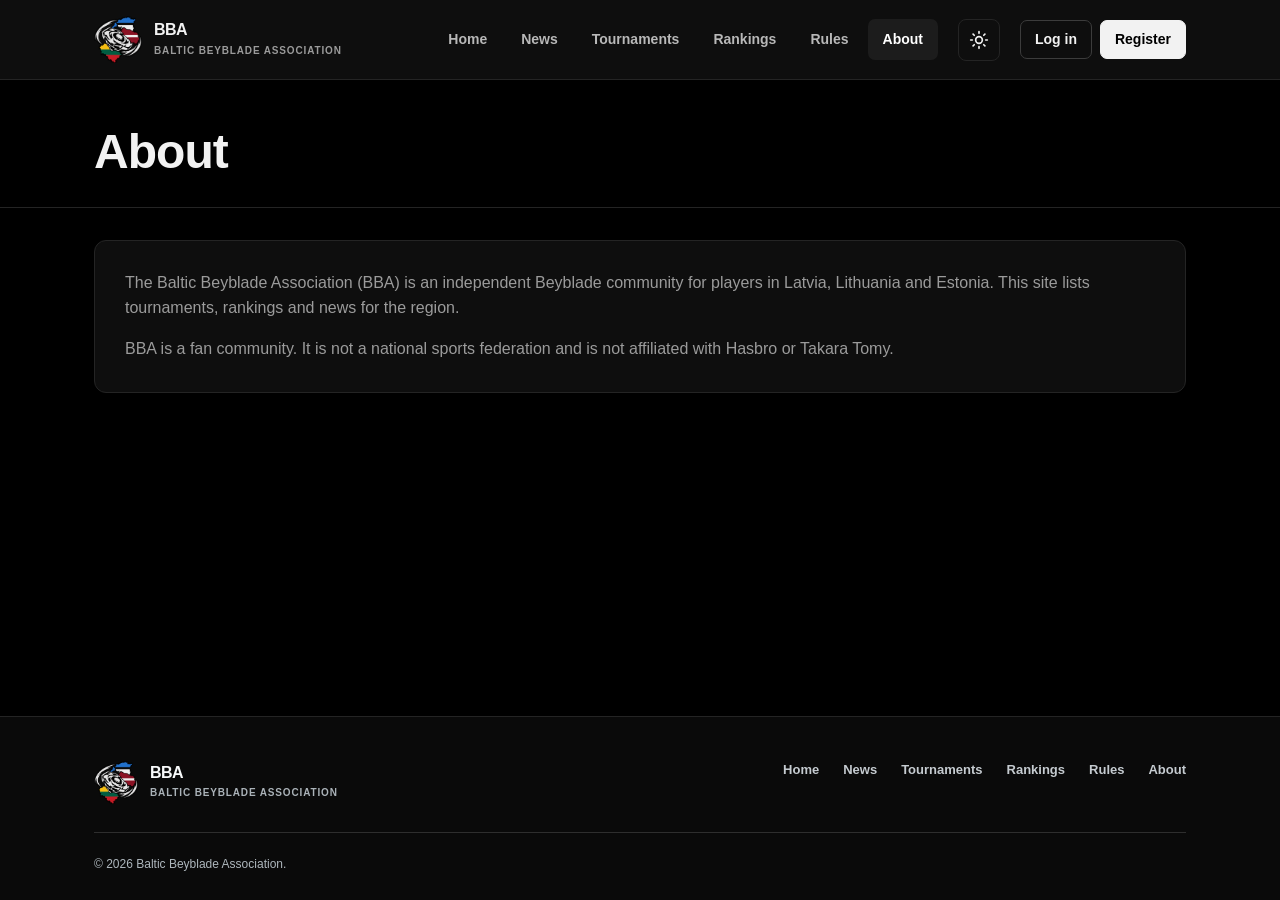
==== about.html @ cd802997 "Refresh site script and styles for new Account Settings on about.html" ====
<!doctype html>
<html lang="en">
<head>
  <meta charset="UTF-8">
  <meta name="viewport" content="width=device-width, initial-scale=1">
  <meta name="theme-color" content="#000000">
  <meta name="description" content="About Baltic Beyblade Association, the competitive Beyblade community for the Baltics.">
  <title>About | Baltic Beyblade Association</title>
  <link rel="icon" href="assets/bba-logo.png" type="image/png">
  <script>try { if (sessionStorage.getItem('bba-theme') === 'light') document.documentElement.dataset.theme = 'light'; } catch (e) {}</script>
  <link rel="stylesheet" href="style.css?v=20261030a">
  <script defer src="script.js?v=20261030a"></script>
</head>
<body>
  <a class="skip-link" href="#main">Skip to content</a>
  <header class="site-header">
    <div class="container header-inner">
      <a class="brand" href="index.html" aria-label="Baltic Beyblade Association homepage">
        <img class="brand-icon" src="assets/bba-logo.png" alt="" width="48" height="48">
        <span><span class="brand-name">BBA</span><span class="brand-sub">BALTIC BEYBLADE ASSOCIATION</span></span>
      </a>
      <button class="menu-toggle" type="button" aria-label="Open menu" aria-controls="main-nav" aria-expanded="false">
        <svg viewBox="0 0 24 24" fill="none" stroke="currentColor" stroke-width="2" stroke-linecap="round" aria-hidden="true"><path d="M4 7h16M4 12h16M4 17h16"/></svg>
      </button>
      <nav class="nav" id="main-nav" aria-label="Main navigation"><a href="index.html" >Home</a><a href="news.html" >News</a><a href="tournaments.html" >Tournaments</a><a href="rankings.html" >Rankings</a><a href="rules.html" >Rules</a><a href="about.html" aria-current="page" >About</a>
  
 </nav>
      <button class="theme-toggle" type="button" aria-label="Switch to light theme">
        <svg class="icon-sun" viewBox="0 0 24 24" fill="none" stroke="currentColor" stroke-width="2" stroke-linecap="round" aria-hidden="true"><circle cx="12" cy="12" r="4"/><path d="M12 2v2M12 20v2M4.9 4.9l1.4 1.4M17.7 17.7l1.4 1.4M2 12h2M20 12h2M4.9 19.1l1.4-1.4M17.7 6.3l1.4-1.4"/></svg>
        <svg class="icon-moon" viewBox="0 0 24 24" fill="none" stroke="currentColor" stroke-width="2" stroke-linecap="round" stroke-linejoin="round" aria-hidden="true"><path d="M21 12.8A9 9 0 1 1 11.2 3a7 7 0 0 0 9.8 9.8z"/></svg>
      </button>
      <div class="header-account" aria-label="Account links"><a class="nav-auth-login" href="login.html" data-auth-guest hidden>Log in</a><a class="nav-auth-register" href="register.html" data-auth-guest hidden>Register</a><a class="nav-auth-profile" href="profile.html" data-auth-profile hidden>Profile</a><a class="nav-auth-settings" href="settings.html" data-auth-settings hidden aria-label="Account settings" title="Account settings"><svg viewBox="0 0 24 24" fill="none" stroke="currentColor" stroke-width="1.8" stroke-linecap="round" stroke-linejoin="round" aria-hidden="true"><circle cx="12" cy="12" r="3"/><path d="M12 2.5 14 5l3-.4.8 3 2.8 1.4-1.3 2.7 1.3 2.7-2.8 1.4-.8 3-3-.4-2 2.5-2-2.5-3 .4-.8-3-2.8-1.4 1.3-2.7-1.3-2.7 2.8-1.4.8-3L10 5z"/></svg></a></div>
    </div>
  </header>
  <main id="main"><section class="page-hero"><div class="container"><h1>About</h1></div></section>
<section class="page-content"><div class="container">
<div class="content-card"><p>The Baltic Beyblade Association (BBA) is an independent Beyblade community for players in Latvia, Lithuania and Estonia. This site lists tournaments, rankings and news for the region.</p><p>BBA is a fan community. It is not a national sports federation and is not affiliated with Hasbro or Takara Tomy.</p></div>
</div></section></main>
  <footer class="site-footer">
    <div class="container">
      <div class="footer-top">
        <a href="index.html" class="brand" aria-label="BBA homepage"><img class="brand-icon" src="assets/bba-logo.png" alt="" width="44" height="44"><span><span class="brand-name">BBA</span><span class="brand-sub">BALTIC BEYBLADE ASSOCIATION</span></span></a>
        <nav class="footer-nav" aria-label="Footer navigation"><a href="index.html">Home</a><a href="news.html">News</a><a href="tournaments.html">Tournaments</a><a href="rankings.html">Rankings</a><a href="rules.html">Rules</a><a href="about.html">About</a></nav>
      </div>
      <div class="footer-bottom"><p>© <span id="year">2026</span> Baltic Beyblade Association.</p></div>
    </div>
  </footer>
</body>
</html>
---- style.css ----
:root {
  /* Black theme is the default; [data-theme="light"] switches to white. */
  color-scheme: dark;
  --bg: #000000;
  --surface: #0e0e0e;
  --subtle: #171717;
  --hover: #1c1c1c;
  --ink: #f2f2f2;
  --nav-ink: #b8b8b8;
  --muted: #9b9b9b;
  --line: #242424;
  --line-strong: #3c3c3c;
  --accent: #ffffff;
  --accent-soft: #1c1c1c;
  --btn-bg: #f2f2f2;
  --btn-ink: #000000;
  --btn-hover: #d4d4d4;
  --footer-bg: #0a0a0a;
  --radius: 12px;
  --width: 1140px;
}
:root[data-theme="light"] {
  color-scheme: light;
  --bg: #f7f7f5;
  --surface: #ffffff;
  --subtle: #f6f6f4;
  --hover: #f1f2f2;
  --ink: #1b2024;
  --nav-ink: #505960;
  --muted: #626b72;
  --line: #e3e5e6;
  --line-strong: #c5cbcf;
  --accent: #111111;
  --accent-soft: #ececea;
  --btn-bg: #1d2328;
  --btn-ink: #ffffff;
  --btn-hover: #303941;
  --footer-bg: #1d2226;
}
* {box-sizing: border-box;}
html {scroll-behavior: smooth;}
body {margin: 0; background: var(--bg); color: var(--ink); font-family: Inter, ui-sans-serif, -apple-system, BlinkMacSystemFont, "Segoe UI", sans-serif; line-height: 1.55;}
/* Fill the window so the footer sits at the bottom on short pages. */
body {min-height: 100vh; min-height: 100dvh; display: flex; flex-direction: column;}
main {flex: 1 0 auto;}
.site-header, .site-footer {flex-shrink: 0;}
a {color: inherit; text-decoration: none;}
button {font: inherit;}
img {max-width: 100%; display: block;}
.container {max-width: var(--width); padding: 0 24px; margin: 0 auto;}
.skip-link {position: absolute; left: 12px; top: -60px; background: var(--surface); padding: 10px 16px; z-index: 99;}
.skip-link:focus {top: 12px;}
.site-header {height: 80px; background: var(--surface); border-bottom: 1px solid var(--line); position: relative; z-index: 10;}
.header-inner {height: 100%; display: flex; align-items: center; justify-content: space-between; gap: 20px;}
.brand {display: inline-flex; align-items: center; gap: 12px; flex-shrink: 0;}
.brand-icon {height: 48px; width: 48px; object-fit: contain;}
.brand-name {display: block; font-size: 16px; font-weight: 800; letter-spacing: -.035em; line-height: 1.1;}
.brand-sub {display: block; font-size: 10px; letter-spacing: .085em; font-weight: 700; color: var(--muted); margin-top: 4px;}
.nav {display: flex; align-items: center; gap: 4px;}
.nav a {font-size: 14px; font-weight: 600; color: var(--nav-ink); padding: 10px 15px; border-radius: 7px; transition: color .15s, background .15s;}
.nav a:hover, .nav a:focus-visible {color: var(--ink); background: var(--hover);}
.nav a[aria-current="page"] {color: var(--accent); background: var(--accent-soft);}
.menu-toggle {display: none; border: 1px solid var(--line); color: var(--ink); background: var(--surface); border-radius: 8px; height: 42px; width: 42px; align-items: center; justify-content: center; cursor: pointer;}
.menu-toggle svg {width: 22px; height: 22px;}
.brand {margin-right: auto;}
.theme-toggle {display: inline-flex; border: 1px solid var(--line); color: var(--ink); background: var(--surface); border-radius: 8px; height: 42px; width: 42px; align-items: center; justify-content: center; cursor: pointer; flex-shrink: 0; transition: background .15s, border-color .15s;}
.theme-toggle:hover {background: var(--hover); border-color: var(--line-strong);}
.theme-toggle:focus-visible {outline: 2px solid var(--accent); outline-offset: 2px;}
.theme-toggle svg {width: 20px; height: 20px;}
.theme-toggle .icon-moon, :root[data-theme="light"] .theme-toggle .icon-sun {display: none;}
:root[data-theme="light"] .theme-toggle .icon-moon {display: block;}
h1, h2, h3, p {margin-top: 0;}
h1 {font-size: clamp(32px, 4.5vw, 48px); line-height: 1.15; letter-spacing: -.02em; margin-bottom: 16px; font-weight: 800;}
h2 {font-size: clamp(22px, 2.4vw, 26px); line-height: 1.25; letter-spacing: -.01em; margin-bottom: 12px; font-weight: 700;}
h3 {font-size: 18px; line-height: 1.35; margin-bottom: 8px; font-weight: 700;}
p {color: var(--muted);}
.lead {font-size: 18px; line-height: 1.7; max-width: 565px;}
.hero {padding: 56px 0; border-bottom: 1px solid var(--line);}
.hero-grid {display: grid; grid-template-columns: minmax(0, 1fr) 280px; align-items: center; gap: 48px;}
.hero-art img {width: 100%; height: auto; border-radius: var(--radius);}
.button-row {display: flex; flex-wrap: wrap; gap: 12px;}
.btn {display: inline-flex; align-items: center; justify-content: center; gap: 10px; padding: 13px 19px; border: 1px solid var(--btn-bg); border-radius: 7px; background: var(--btn-bg); color: var(--btn-ink); font-size: 14px; font-weight: 700; transition: background .15s;}
.btn:hover {background: var(--btn-hover);}
.btn-outline {background: transparent; color: var(--ink); border-color: var(--line-strong);}
.btn-outline:hover {background: var(--surface);}
.btn svg, .text-link svg {height: 16px; width: 16px;}
.section {padding: 48px 0;}
.section-head {display: flex; gap: 20px; justify-content: space-between; align-items: baseline; margin-bottom: 18px;}
.section-head h2 {margin: 0;}
.section-head .text-link {white-space: nowrap;}
.text-link {font-size: 14px; font-weight: 600; color: var(--muted); display: inline-flex; gap: 6px; align-items: center; margin-top: auto;}
.text-link:hover {color: var(--ink); text-decoration: underline;}
.empty-message {display: flex; flex-direction: column; gap: 5px; margin: auto 0;}
.empty-message p {font-size: 14px; margin: 0;}
.site-footer {background: var(--footer-bg); border-top: 1px solid var(--line); color: #f8fafb; padding: 43px 0 26px; margin-top: 20px;}
.footer-top {display: flex; align-items: flex-start; justify-content: space-between; gap: 30px; padding-bottom: 28px;}
.footer-top .brand-sub {color: #aab2b8;}
.footer-top .brand-icon {width: 44px; height: 44px;}
.footer-nav {display: flex; flex-wrap: wrap; gap: 12px 24px;}
.footer-nav a {font-size: 13px; font-weight: 600; color: #c5cbd0;}
.footer-nav a:hover {color: #ffffff;}
.footer-bottom {border-top: 1px solid #ffffff25; padding-top: 22px; display: flex; align-items: center; justify-content: space-between; gap: 20px;}
.footer-bottom p {margin: 0; color: #aeb7bd; font-size: 12px;}
.page-hero {padding: 44px 0 28px; border-bottom: 1px solid var(--line);}
.page-hero h1 {margin: 0;}

.page-content {padding: 32px 0 72px;}
.content-card {background: var(--surface); border: 1px solid var(--line); border-radius: var(--radius); padding: 30px;}
.content-card + .content-card {margin-top: 18px;}
.content-card h2 {font-size: 20px;}
.content-card p:last-child {margin-bottom: 0;}
.table-wrap {width: 100%; overflow-x: auto; scrollbar-color: var(--line-strong) var(--surface);}
table {border-collapse: collapse; width: 100%; text-align: left; font-size: 14px; min-width: 600px;}
th {color: var(--muted); font-weight: 700; background: var(--subtle); font-size: 12px; text-transform: uppercase; letter-spacing: .04em;}
th, td {padding: 15px 17px; border-bottom: 1px solid var(--line);}
td[colspan] {text-align: center; color: var(--muted); font-size: 14px; padding: 42px 18px;}
@media (max-width: 900px) {
  .hero-grid {gap: 36px; grid-template-columns: 1fr 220px;}
}
@media (max-width: 740px) {
  .container {padding: 0 18px;}
  .site-header {height: 72px;}
  .brand-icon {width: 43px; height: 43px;}
  .brand-name {font-size: 15px;}
  .brand-sub {font-size: 9px;}
  .menu-toggle {display: inline-flex;}
  .header-inner {gap: 10px;}
  .nav {display: none; position: absolute; left: 0; right: 0; top: 72px; background: var(--surface); padding: 12px 18px 18px; border-bottom: 1px solid var(--line); flex-direction: column; align-items: stretch; box-shadow: 0 14px 20px #0000000a;}
  .nav.is-open {display: flex;}
  .nav a {padding: 12px 14px;}
  .hero {padding: 40px 0;}
  .hero-grid {grid-template-columns: 1fr; gap: 34px;}
  .hero-art {display: none;}
  .lead {font-size: 16px;}
  .section {padding: 36px 0;}
  .news-grid {grid-template-columns: 1fr;}
  .footer-top, .footer-bottom {flex-direction: column; align-items: flex-start;}
  .page-hero {padding: 32px 0 22px;}
  .page-content {padding: 30px 0 70px;}
  .content-card {padding: 24px 20px;}
}
@media (prefers-reduced-motion: reduce) {html {scroll-behavior: auto;} *, *::before, *::after {transition: none !important;}}

/* Compact multi-format rankings */
.visually-hidden {position: absolute; width: 1px; height: 1px; padding: 0; margin: -1px; overflow: hidden; clip: rect(0,0,0,0); white-space: nowrap; border: 0;}
.ranking-tabs {display: grid; grid-template-columns: repeat(3, minmax(0,1fr)); gap: 10px; margin-bottom: 18px;}
.ranking-tab {display: flex; flex-direction: column; gap: 3px; align-items: flex-start; text-align: left; padding: 18px 20px; border: 1px solid var(--line); border-radius: 9px; cursor: pointer; background: var(--surface); color: var(--ink); transition: border-color .15s, background .15s;}
.ranking-tab:hover {border-color: var(--line-strong);}
.ranking-tab[aria-selected="true"] {border-color: var(--accent); background: var(--accent-soft);}
.ranking-tab:focus-visible {outline: 3px solid #577fac; outline-offset: 2px;}
.ranking-tab {justify-content: center; align-items: center; min-height: 84px;}
/* Same box for every logo so they read as one size. */
.ranking-tab-logo {width: 100%; max-width: 210px; height: 52px; object-fit: contain;}
/* The logo is black line art; flip it to white on the black theme. */
:root:not([data-theme="light"]) .ranking-tab-logo:not(.ranking-tab-logo-color) {filter: invert(1);}
.ranking-panel {background: var(--surface); border: 1px solid var(--line); border-radius: var(--radius); overflow: hidden;}
.ranking-panel[hidden] {display: none;}
.ranking-panel-top {display: flex; align-items: center; justify-content: flex-end; gap: 20px; padding: 16px 24px;}
.ranking-filter {font-size: 13px; font-weight: 600; color: var(--muted); display: flex; align-items: center; gap: 10px; white-space: nowrap;}
.ranking-filter select {border: 1px solid var(--line-strong); background: var(--surface); color: var(--ink); border-radius: 7px; padding: 9px 35px 9px 12px; font: inherit; font-size: 13px; cursor: pointer;}
.ranking-filter select:focus-visible {outline: 2px solid var(--accent); outline-offset: 2px;}
.ranking-panel table {min-width: 570px;}
.ranking-panel th:first-child, .ranking-panel td:first-child {padding-left: 24px; width: 90px;}
.ranking-panel th:last-child, .ranking-panel td:last-child {padding-right: 24px; text-align: right;}
.ranking-panel tbody tr:last-child td {border-bottom: none;}
.ranking-points {font-weight: 800; color: var(--ink);}
.ranking-footnote {margin: 18px 0 0; font-size: 13px;}
@media (max-width: 740px) {
  .ranking-tabs {gap: 8px;}
  .ranking-tab {padding: 13px 12px; min-height: 64px;}
  .ranking-tab-logo {height: 36px;}
  .ranking-panel-top {padding: 14px 17px;}
  .ranking-filter {flex-direction: row; align-items: center; justify-content: space-between;}
  .ranking-panel th:first-child, .ranking-panel td:first-child {padding-left: 17px;}
}
@media (max-width: 390px) {
  .ranking-tab {padding: 12px 8px;}
}

.ranking-empty {padding: 38px 20px; text-align: center; font-size: 14px; color: var(--muted); border-top: 1px solid var(--line);}
.ranking-empty[hidden] {display: none;}

/* News */
.news-grid {display: grid; grid-template-columns: repeat(3, minmax(0, 1fr)); gap: 18px;}
.news-card {border: 1px solid var(--line); padding: 25px; background: var(--surface); border-radius: var(--radius); display: flex; flex-direction: column; transition: border-color .15s;}
.news-card:hover {border-color: var(--line-strong);}
.news-card p {font-size: 14px; margin-bottom: 16px;}
.news-date {display: block; color: var(--muted); font-size: 13px; margin-bottom: 6px;}
.news-empty {grid-column: 1 / -1;}
.news-list {display: flex; flex-direction: column; gap: 18px;}
.news-post {scroll-margin-top: 24px;}
.news-post:target {border-color: var(--accent);}
.news-post .news-summary {color: var(--ink);}
@media (max-width: 900px) {
  .news-grid {grid-template-columns: repeat(2, minmax(0, 1fr));}
}
@media (max-width: 740px) {
  .news-grid {grid-template-columns: 1fr;}
  .news-card {padding: 20px;}
}

/* Tournaments */
.event-list {display: flex; flex-direction: column;}
.event-list .empty-message {margin: 0;}
.content-card .event-list {margin-top: 6px;}
.event-row {display: flex; align-items: center; gap: 16px; padding: 14px 0; border-top: 1px solid var(--line); scroll-margin-top: 24px;}
.event-row:first-child {border-top: none; padding-top: 0;}
.event-row:last-child {padding-bottom: 0;}
a.event-row:hover .event-place strong {color: var(--accent);}
.event-row:target {background: var(--accent-soft); border-radius: 8px; padding: 14px; margin: 0 -14px;}
.date-badge {flex-shrink: 0; width: 52px; border: 1px solid var(--line); border-radius: 8px; overflow: hidden; text-align: center; background: var(--subtle);}
.date-badge-month {display: block; background: var(--ink); color: var(--bg); font-size: 10px; font-weight: 800; letter-spacing: .08em; text-transform: uppercase; padding: 3px 0;}
.date-badge-day {display: block; font-size: 20px; font-weight: 850; line-height: 1; padding: 7px 0 8px; color: var(--ink);}
.event-info {min-width: 0;}
.event-place {margin: 0; color: var(--ink); font-size: 15px;}
.event-place strong {transition: color .15s;}
.event-name {margin: 2px 0 0; font-size: 13px;}
.event-meta {display: flex; flex-wrap: wrap; gap: 4px 16px; margin-top: 5px; color: var(--muted); font-size: 12px;}
.event-meta span {display: inline-flex; align-items: center; gap: 5px;}
.event-meta svg {width: 13px; height: 13px;}

/* Account controls are after the theme button, at the far right of the header. */
.header-inner > .nav {
  flex: 1 1 auto;
  min-width: 0;
  justify-content: flex-end;
}
.header-inner > .header-account {
  display: flex;
  flex: 0 0 auto;
  align-items: center;
  justify-content: flex-end;
  min-width: 164px;
  gap: 8px;
}
.header-inner > .header-account a {
  display: inline-flex;
  align-items: center;
  justify-content: center;
  padding: 9px 14px;
  border: 1px solid var(--line-strong);
  border-radius: 7px;
  background: var(--surface);
  color: var(--ink);
  font-size: 14px;
  font-weight: 600;
  white-space: nowrap;
  line-height: 1.4;
  text-decoration: none;
}
.header-inner > .header-account .nav-auth-register,
.header-inner > .header-account .nav-auth-profile {
  background: var(--btn-bg);
  border-color: var(--btn-bg);
  color: var(--btn-ink);
}
.header-inner > .header-account a:hover,
.header-inner > .header-account a:focus-visible { background: var(--hover); }
.header-inner > .header-account .nav-auth-register:hover,
.header-inner > .header-account .nav-auth-register:focus-visible,
.header-inner > .header-account .nav-auth-profile:hover,
.header-inner > .header-account .nav-auth-profile:focus-visible {
  background: var(--btn-hover);
  border-color: var(--btn-hover);
  color: var(--btn-ink);
}
.header-inner > .header-account [hidden] { display: none !important; }
.header-inner > .header-account a[aria-current="page"] {
  outline: 2px solid var(--line-strong);
  outline-offset: 2px;
}
.profile-session-status {
  border: 1px solid var(--line);
  border-radius: 12px;
  background: var(--surface);
  padding: 20px 24px;
  color: var(--muted);
  max-width: 650px;
}
.profile-session-status a { color: var(--ink); text-decoration: underline; }
.profile-session-status[hidden], .profile-sign-in[hidden] { display: none !important; }
.profile-sign-in { display: flex; gap: 10px; flex-wrap: wrap; margin-top: 16px; }

/* Main site navigation collapses but the account actions stay beside the theme button. */
@media (max-width: 1120px) {
  .menu-toggle { display: inline-flex; margin-left: auto; }
  .header-inner > .nav {
    display: none;
    position: absolute;
    left: 0; right: 0; top: 80px;
    padding: 12px 20px 20px;
    border-bottom: 1px solid var(--line);
    background: var(--surface);
    flex-direction: column;
    align-items: stretch;
    box-shadow: 0 14px 20px #0000000a;
    gap: 4px;
  }
  .header-inner > .nav.is-open { display: flex; }
  .header-inner > .nav > a { padding: 11px 14px; }
}
/* Compact branding makes space for the buttons on narrow phones. */
@media (max-width: 640px) {
  .site-header .brand > span { display: none; }
  .site-header .brand-icon { width: 38px; height: 38px; }
  .site-header .header-inner { gap: 8px; }
  .header-inner > .header-account { gap: 5px; min-width: 0; }
  .header-inner > .header-account a { padding: 9px 10px; font-size: 12px; }
}

/* Settings cog is the last control, immediately after the Profile button. */
.header-inner > .header-account .nav-auth-settings {
  display:inline-flex; flex:0 0 42px; width:42px; height:42px;
  align-items:center;justify-content:center;padding:0;
  border:1px solid var(--line-strong);background:var(--surface);color:var(--ink);
  border-radius:8px;
}
.header-inner > .header-account .nav-auth-settings svg {width:20px;height:20px;display:block;}
.header-inner > .header-account .nav-auth-settings[hidden]{display:none!important;}
.header-inner > .header-account .nav-auth-settings:hover,
.header-inner > .header-account .nav-auth-settings:focus-visible{background:var(--hover);color:var(--ink);}
@media(max-width:640px){
  .header-inner > .header-account .nav-auth-settings {width:36px;height:36px;flex-basis:36px;}
  .header-inner > .header-account .nav-auth-settings svg {width:18px;height:18px;}
}
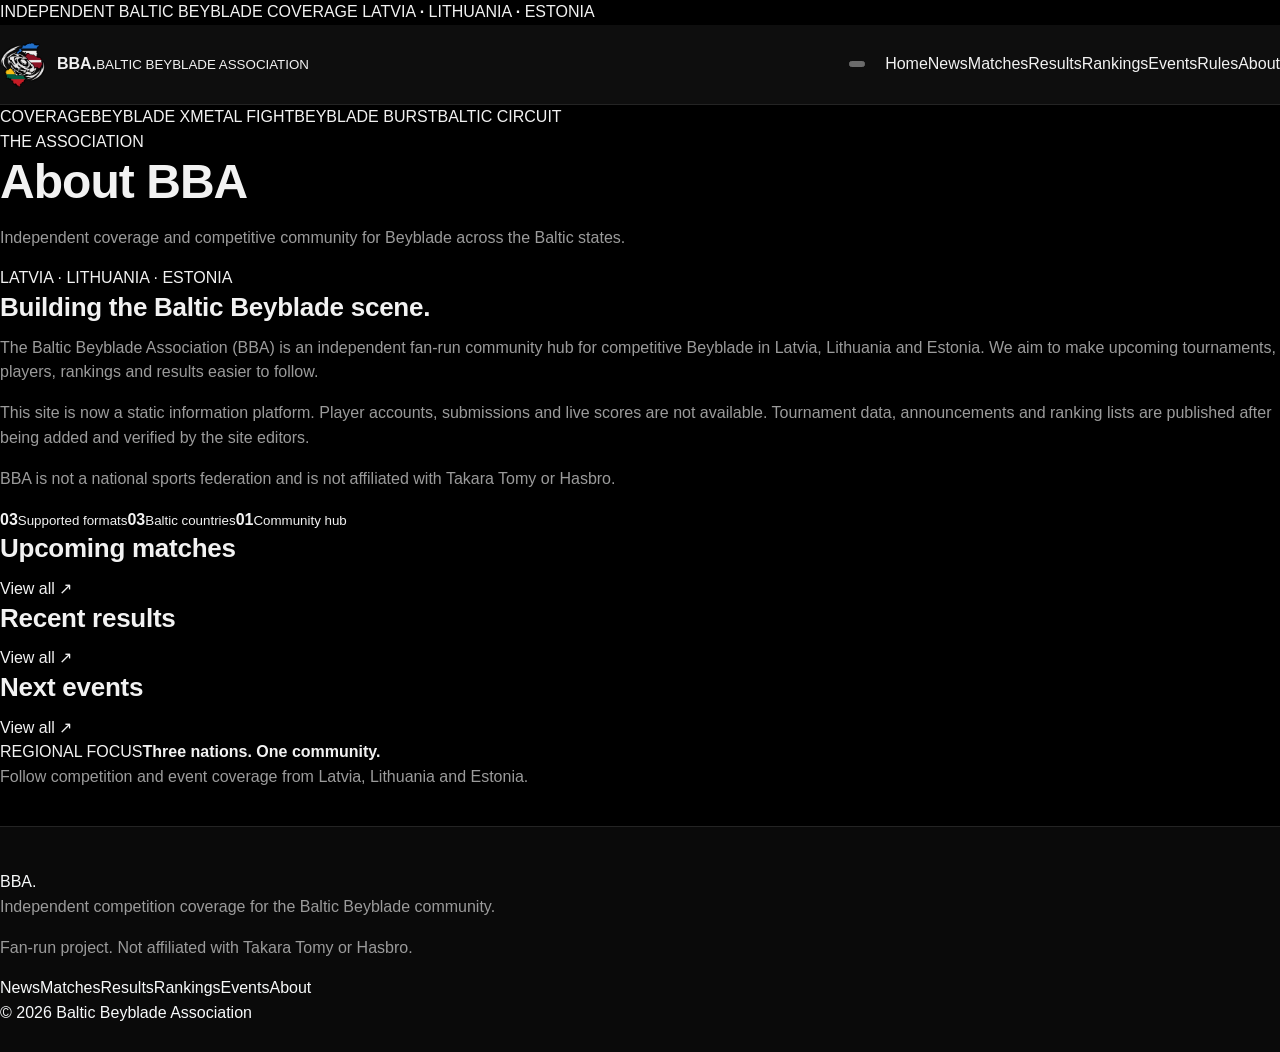
==== commit a6c0d3cf: "Redesign about.html as static HLTV-style competition coverage" ====
--- a/about.html
+++ b/about.html
@@ -1,49 +1,33 @@
 <!doctype html>
-<html lang="en">
-<head>
-  <meta charset="UTF-8">
-  <meta name="viewport" content="width=device-width, initial-scale=1">
-  <meta name="theme-color" content="#000000">
-  <meta name="description" content="About Baltic Beyblade Association, the competitive Beyblade community for the Baltics.">
-  <title>About | Baltic Beyblade Association</title>
-  <link rel="icon" href="assets/bba-logo.png" type="image/png">
-  <script>try { if (sessionStorage.getItem('bba-theme') === 'light') document.documentElement.dataset.theme = 'light'; } catch (e) {}</script>
-  <link rel="stylesheet" href="style.css?v=20261030a">
-  <script defer src="script.js?v=20261030a"></script>
-</head>
-<body>
-  <a class="skip-link" href="#main">Skip to content</a>
-  <header class="site-header">
-    <div class="container header-inner">
-      <a class="brand" href="index.html" aria-label="Baltic Beyblade Association homepage">
-        <img class="brand-icon" src="assets/bba-logo.png" alt="" width="48" height="48">
-        <span><span class="brand-name">BBA</span><span class="brand-sub">BALTIC BEYBLADE ASSOCIATION</span></span>
-      </a>
-      <button class="menu-toggle" type="button" aria-label="Open menu" aria-controls="main-nav" aria-expanded="false">
-        <svg viewBox="0 0 24 24" fill="none" stroke="currentColor" stroke-width="2" stroke-linecap="round" aria-hidden="true"><path d="M4 7h16M4 12h16M4 17h16"/></svg>
-      </button>
-      <nav class="nav" id="main-nav" aria-label="Main navigation"><a href="index.html" >Home</a><a href="news.html" >News</a><a href="tournaments.html" >Tournaments</a><a href="rankings.html" >Rankings</a><a href="rules.html" >Rules</a><a href="about.html" aria-current="page" >About</a>
-  
- </nav>
-      <button class="theme-toggle" type="button" aria-label="Switch to light theme">
-        <svg class="icon-sun" viewBox="0 0 24 24" fill="none" stroke="currentColor" stroke-width="2" stroke-linecap="round" aria-hidden="true"><circle cx="12" cy="12" r="4"/><path d="M12 2v2M12 20v2M4.9 4.9l1.4 1.4M17.7 17.7l1.4 1.4M2 12h2M20 12h2M4.9 19.1l1.4-1.4M17.7 6.3l1.4-1.4"/></svg>
-        <svg class="icon-moon" viewBox="0 0 24 24" fill="none" stroke="currentColor" stroke-width="2" stroke-linecap="round" stroke-linejoin="round" aria-hidden="true"><path d="M21 12.8A9 9 0 1 1 11.2 3a7 7 0 0 0 9.8 9.8z"/></svg>
-      </button>
-      <div class="header-account" aria-label="Account links"><a class="nav-auth-login" href="login.html" data-auth-guest hidden>Log in</a><a class="nav-auth-register" href="register.html" data-auth-guest hidden>Register</a><a class="nav-auth-profile" href="profile.html" data-auth-profile hidden>Profile</a><a class="nav-auth-settings" href="settings.html" data-auth-settings hidden aria-label="Account settings" title="Account settings"><svg viewBox="0 0 24 24" fill="none" stroke="currentColor" stroke-width="1.8" stroke-linecap="round" stroke-linejoin="round" aria-hidden="true"><circle cx="12" cy="12" r="3"/><path d="M12 2.5 14 5l3-.4.8 3 2.8 1.4-1.3 2.7 1.3 2.7-2.8 1.4-.8 3-3-.4-2 2.5-2-2.5-3 .4-.8-3-2.8-1.4 1.3-2.7-1.3-2.7 2.8-1.4.8-3L10 5z"/></svg></a></div>
-    </div>
-  </header>
-  <main id="main"><section class="page-hero"><div class="container"><h1>About</h1></div></section>
-<section class="page-content"><div class="container">
-<div class="content-card"><p>The Baltic Beyblade Association (BBA) is an independent Beyblade community for players in Latvia, Lithuania and Estonia. This site lists tournaments, rankings and news for the region.</p><p>BBA is a fan community. It is not a national sports federation and is not affiliated with Hasbro or Takara Tomy.</p></div>
-</div></section></main>
-  <footer class="site-footer">
-    <div class="container">
-      <div class="footer-top">
-        <a href="index.html" class="brand" aria-label="BBA homepage"><img class="brand-icon" src="assets/bba-logo.png" alt="" width="44" height="44"><span><span class="brand-name">BBA</span><span class="brand-sub">BALTIC BEYBLADE ASSOCIATION</span></span></a>
-        <nav class="footer-nav" aria-label="Footer navigation"><a href="index.html">Home</a><a href="news.html">News</a><a href="tournaments.html">Tournaments</a><a href="rankings.html">Rankings</a><a href="rules.html">Rules</a><a href="about.html">About</a></nav>
-      </div>
-      <div class="footer-bottom"><p>© <span id="year">2026</span> Baltic Beyblade Association.</p></div>
-    </div>
-  </footer>
-</body>
-</html>+<html lang="en"><head>
+<meta charset="utf-8"><meta name="viewport" content="width=device-width,initial-scale=1">
+<meta name="theme-color" content="#101317"><meta name="description" content="About the Baltic Beyblade Association and its competitive coverage.">
+<title>About | Baltic Beyblade Association</title>
+<link rel="icon" href="assets/bba-logo.png" type="image/png">
+<link rel="stylesheet" href="style.css?v=static-hltv-1">
+<script defer src="news-data.js"></script><script defer src="tournaments-data.js"></script>
+<script defer src="rankings-data.js"></script><script defer src="matches-data.js"></script>
+<script defer src="site.js?v=static-hltv-1"></script>
+</head><body>
+<a class="skip-link" href="#main">Skip to content</a>
+<div class="top-strip"><div class="wrap top-strip-inner">
+<span><span class="live-dot"></span> INDEPENDENT BALTIC BEYBLADE COVERAGE</span>
+<span class="top-countries">LATVIA <b>·</b> LITHUANIA <b>·</b> ESTONIA</span>
+</div></div><header class="site-header"><div class="wrap header-inner">
+<a class="brand" href="index.html" aria-label="Baltic Beyblade Association home">
+<img src="assets/bba-logo.png" alt="" width="45" height="45">
+<span class="brand-copy"><strong>BBA<span class="brand-dot">.</span></strong><small>BALTIC BEYBLADE ASSOCIATION</small></span></a>
+<button class="menu-button" type="button" aria-controls="primary-nav" aria-expanded="false" aria-label="Open navigation"><span></span><span></span><span></span></button>
+<nav class="primary-nav" id="primary-nav" aria-label="Main navigation"><a href="index.html">Home</a><a href="news.html">News</a><a href="matches.html">Matches</a><a href="results.html">Results</a><a href="rankings.html">Rankings</a><a href="tournaments.html">Events</a><a href="rules.html">Rules</a><a href="about.html" aria-current="page">About</a></nav>
+</div></header>
+<div class="format-strip"><div class="wrap format-inner"><span class="format-label">COVERAGE</span><a href="rankings.html#x">BEYBLADE X</a><a href="rankings.html#metal">METAL FIGHT</a><a href="rankings.html#burst">BEYBLADE BURST</a><span class="format-spacer"></span><span class="region-pill">BALTIC CIRCUIT</span></div></div><main id="main" class="wrap page-body"><div class="page-heading"><span class="section-kicker">THE ASSOCIATION</span><h1>About BBA</h1><p>Independent coverage and competitive community for Beyblade across the Baltic states.</p></div><div class="content-grid"><div class="main-column"><section class="article-panel"><span class="article-meta">LATVIA · LITHUANIA · ESTONIA</span><h2>Building the Baltic Beyblade scene.</h2><p>The Baltic Beyblade Association (BBA) is an independent fan-run community hub for competitive Beyblade in Latvia, Lithuania and Estonia. We aim to make upcoming tournaments, players, rankings and results easier to follow.</p><p>This site is now a static information platform. Player accounts, submissions and live scores are not available. Tournament data, announcements and ranking lists are published after being added and verified by the site editors.</p><p>BBA is not a national sports federation and is not affiliated with Takara Tomy or Hasbro.</p></section><div class="stat-trio"><a href="matches.html"><strong>03</strong><small>Supported formats</small></a><a href="tournaments.html"><strong>03</strong><small>Baltic countries</small></a><a href="news.html"><strong>01</strong><small>Community hub</small></a></div></div><aside class="side-column" aria-label="BBA competition overview">
+<section class="panel"><div class="panel-head"><h2>Upcoming matches</h2><a href="matches.html">View all <span aria-hidden="true">↗</span></a></div><div data-match-list="upcoming" data-limit="4"></div></section>
+<section class="panel"><div class="panel-head"><h2>Recent results</h2><a href="results.html">View all <span aria-hidden="true">↗</span></a></div><div data-match-list="results" data-limit="4"></div></section>
+<section class="panel"><div class="panel-head"><h2>Next events</h2><a href="tournaments.html">View all <span aria-hidden="true">↗</span></a></div><div data-event-list="upcoming" data-limit="3"></div></section>
+<div class="info-note"><span class="section-kicker">REGIONAL FOCUS</span><strong>Three nations. One community.</strong><p>Follow competition and event coverage from Latvia, Lithuania and Estonia.</p></div>
+</aside></div></main><footer class="site-footer"><div class="wrap footer-inner"><div>
+<a href="index.html" class="footer-brand">BBA<span>.</span></a>
+<p>Independent competition coverage for the Baltic Beyblade community.</p>
+<p class="fine-print">Fan-run project. Not affiliated with Takara Tomy or Hasbro.</p>
+</div><nav aria-label="Footer links"><a href="news.html">News</a><a href="matches.html">Matches</a><a href="results.html">Results</a><a href="rankings.html">Rankings</a><a href="tournaments.html">Events</a><a href="about.html">About</a></nav></div><div class="wrap copyright">© <span data-year>2026</span> Baltic Beyblade Association</div></footer>
+</body></html>
--- a/style.css
+++ b/style.css
@@ -323,3 +323,7 @@
   .header-inner > .header-account .nav-auth-settings {width:36px;height:36px;flex-basis:36px;}
   .header-inner > .header-account .nav-auth-settings svg {width:18px;height:18px;}
 }
+
+/* Homepage guest/member CTAs must stay hidden until /api/auth/me finishes. */
+.button-row [data-auth-guest][hidden],
+.button-row [data-auth-profile][hidden] { display: none !important; }
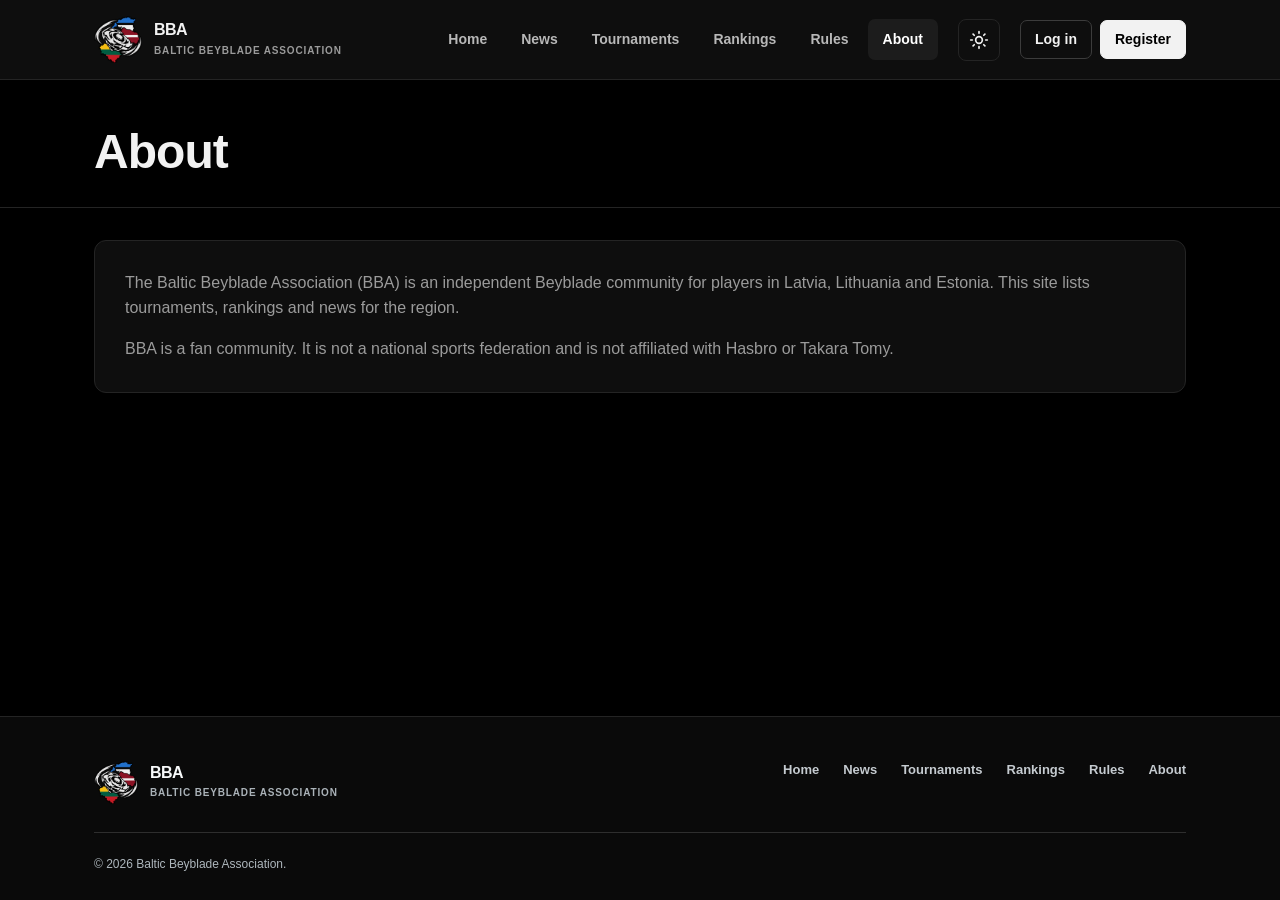
==== commit dc08220a: "Revert PR #10: restore original simple BBA website and all previous files" ====
--- a/about.html
+++ b/about.html
@@ -1,33 +1,49 @@
 <!doctype html>
-<html lang="en"><head>
-<meta charset="utf-8"><meta name="viewport" content="width=device-width,initial-scale=1">
-<meta name="theme-color" content="#101317"><meta name="description" content="About the Baltic Beyblade Association and its competitive coverage.">
-<title>About | Baltic Beyblade Association</title>
-<link rel="icon" href="assets/bba-logo.png" type="image/png">
-<link rel="stylesheet" href="style.css?v=static-hltv-1">
-<script defer src="news-data.js"></script><script defer src="tournaments-data.js"></script>
-<script defer src="rankings-data.js"></script><script defer src="matches-data.js"></script>
-<script defer src="site.js?v=static-hltv-1"></script>
-</head><body>
-<a class="skip-link" href="#main">Skip to content</a>
-<div class="top-strip"><div class="wrap top-strip-inner">
-<span><span class="live-dot"></span> INDEPENDENT BALTIC BEYBLADE COVERAGE</span>
-<span class="top-countries">LATVIA <b>·</b> LITHUANIA <b>·</b> ESTONIA</span>
-</div></div><header class="site-header"><div class="wrap header-inner">
-<a class="brand" href="index.html" aria-label="Baltic Beyblade Association home">
-<img src="assets/bba-logo.png" alt="" width="45" height="45">
-<span class="brand-copy"><strong>BBA<span class="brand-dot">.</span></strong><small>BALTIC BEYBLADE ASSOCIATION</small></span></a>
-<button class="menu-button" type="button" aria-controls="primary-nav" aria-expanded="false" aria-label="Open navigation"><span></span><span></span><span></span></button>
-<nav class="primary-nav" id="primary-nav" aria-label="Main navigation"><a href="index.html">Home</a><a href="news.html">News</a><a href="matches.html">Matches</a><a href="results.html">Results</a><a href="rankings.html">Rankings</a><a href="tournaments.html">Events</a><a href="rules.html">Rules</a><a href="about.html" aria-current="page">About</a></nav>
-</div></header>
-<div class="format-strip"><div class="wrap format-inner"><span class="format-label">COVERAGE</span><a href="rankings.html#x">BEYBLADE X</a><a href="rankings.html#metal">METAL FIGHT</a><a href="rankings.html#burst">BEYBLADE BURST</a><span class="format-spacer"></span><span class="region-pill">BALTIC CIRCUIT</span></div></div><main id="main" class="wrap page-body"><div class="page-heading"><span class="section-kicker">THE ASSOCIATION</span><h1>About BBA</h1><p>Independent coverage and competitive community for Beyblade across the Baltic states.</p></div><div class="content-grid"><div class="main-column"><section class="article-panel"><span class="article-meta">LATVIA · LITHUANIA · ESTONIA</span><h2>Building the Baltic Beyblade scene.</h2><p>The Baltic Beyblade Association (BBA) is an independent fan-run community hub for competitive Beyblade in Latvia, Lithuania and Estonia. We aim to make upcoming tournaments, players, rankings and results easier to follow.</p><p>This site is now a static information platform. Player accounts, submissions and live scores are not available. Tournament data, announcements and ranking lists are published after being added and verified by the site editors.</p><p>BBA is not a national sports federation and is not affiliated with Takara Tomy or Hasbro.</p></section><div class="stat-trio"><a href="matches.html"><strong>03</strong><small>Supported formats</small></a><a href="tournaments.html"><strong>03</strong><small>Baltic countries</small></a><a href="news.html"><strong>01</strong><small>Community hub</small></a></div></div><aside class="side-column" aria-label="BBA competition overview">
-<section class="panel"><div class="panel-head"><h2>Upcoming matches</h2><a href="matches.html">View all <span aria-hidden="true">↗</span></a></div><div data-match-list="upcoming" data-limit="4"></div></section>
-<section class="panel"><div class="panel-head"><h2>Recent results</h2><a href="results.html">View all <span aria-hidden="true">↗</span></a></div><div data-match-list="results" data-limit="4"></div></section>
-<section class="panel"><div class="panel-head"><h2>Next events</h2><a href="tournaments.html">View all <span aria-hidden="true">↗</span></a></div><div data-event-list="upcoming" data-limit="3"></div></section>
-<div class="info-note"><span class="section-kicker">REGIONAL FOCUS</span><strong>Three nations. One community.</strong><p>Follow competition and event coverage from Latvia, Lithuania and Estonia.</p></div>
-</aside></div></main><footer class="site-footer"><div class="wrap footer-inner"><div>
-<a href="index.html" class="footer-brand">BBA<span>.</span></a>
-<p>Independent competition coverage for the Baltic Beyblade community.</p>
-<p class="fine-print">Fan-run project. Not affiliated with Takara Tomy or Hasbro.</p>
-</div><nav aria-label="Footer links"><a href="news.html">News</a><a href="matches.html">Matches</a><a href="results.html">Results</a><a href="rankings.html">Rankings</a><a href="tournaments.html">Events</a><a href="about.html">About</a></nav></div><div class="wrap copyright">© <span data-year>2026</span> Baltic Beyblade Association</div></footer>
-</body></html>+<html lang="en">
+<head>
+  <meta charset="UTF-8">
+  <meta name="viewport" content="width=device-width, initial-scale=1">
+  <meta name="theme-color" content="#000000">
+  <meta name="description" content="About Baltic Beyblade Association, the competitive Beyblade community for the Baltics.">
+  <title>About | Baltic Beyblade Association</title>
+  <link rel="icon" href="assets/bba-logo.png" type="image/png">
+  <script>try { if (sessionStorage.getItem('bba-theme') === 'light') document.documentElement.dataset.theme = 'light'; } catch (e) {}</script>
+  <link rel="stylesheet" href="style.css?v=20261030b">
+  <script defer src="script.js?v=20261030b"></script>
+</head>
+<body>
+  <a class="skip-link" href="#main">Skip to content</a>
+  <header class="site-header">
+    <div class="container header-inner">
+      <a class="brand" href="index.html" aria-label="Baltic Beyblade Association homepage">
+        <img class="brand-icon" src="assets/bba-logo.png" alt="" width="48" height="48">
+        <span><span class="brand-name">BBA</span><span class="brand-sub">BALTIC BEYBLADE ASSOCIATION</span></span>
+      </a>
+      <button class="menu-toggle" type="button" aria-label="Open menu" aria-controls="main-nav" aria-expanded="false">
+        <svg viewBox="0 0 24 24" fill="none" stroke="currentColor" stroke-width="2" stroke-linecap="round" aria-hidden="true"><path d="M4 7h16M4 12h16M4 17h16"/></svg>
+      </button>
+      <nav class="nav" id="main-nav" aria-label="Main navigation"><a href="index.html" >Home</a><a href="news.html" >News</a><a href="tournaments.html" >Tournaments</a><a href="rankings.html" >Rankings</a><a href="rules.html" >Rules</a><a href="about.html" aria-current="page" >About</a>
+  
+ </nav>
+      <button class="theme-toggle" type="button" aria-label="Switch to light theme">
+        <svg class="icon-sun" viewBox="0 0 24 24" fill="none" stroke="currentColor" stroke-width="2" stroke-linecap="round" aria-hidden="true"><circle cx="12" cy="12" r="4"/><path d="M12 2v2M12 20v2M4.9 4.9l1.4 1.4M17.7 17.7l1.4 1.4M2 12h2M20 12h2M4.9 19.1l1.4-1.4M17.7 6.3l1.4-1.4"/></svg>
+        <svg class="icon-moon" viewBox="0 0 24 24" fill="none" stroke="currentColor" stroke-width="2" stroke-linecap="round" stroke-linejoin="round" aria-hidden="true"><path d="M21 12.8A9 9 0 1 1 11.2 3a7 7 0 0 0 9.8 9.8z"/></svg>
+      </button>
+      <div class="header-account" aria-label="Account links"><a class="nav-auth-login" href="login.html" data-auth-guest hidden>Log in</a><a class="nav-auth-register" href="register.html" data-auth-guest hidden>Register</a><a class="nav-auth-profile" href="profile.html" data-auth-profile hidden>Profile</a><a class="nav-auth-settings" href="settings.html" data-auth-settings hidden aria-label="Account settings" title="Account settings"><svg viewBox="0 0 24 24" fill="none" stroke="currentColor" stroke-width="1.8" stroke-linecap="round" stroke-linejoin="round" aria-hidden="true"><circle cx="12" cy="12" r="3"/><path d="M12 2.5 14 5l3-.4.8 3 2.8 1.4-1.3 2.7 1.3 2.7-2.8 1.4-.8 3-3-.4-2 2.5-2-2.5-3 .4-.8-3-2.8-1.4 1.3-2.7-1.3-2.7 2.8-1.4.8-3L10 5z"/></svg></a></div>
+    </div>
+  </header>
+  <main id="main"><section class="page-hero"><div class="container"><h1>About</h1></div></section>
+<section class="page-content"><div class="container">
+<div class="content-card"><p>The Baltic Beyblade Association (BBA) is an independent Beyblade community for players in Latvia, Lithuania and Estonia. This site lists tournaments, rankings and news for the region.</p><p>BBA is a fan community. It is not a national sports federation and is not affiliated with Hasbro or Takara Tomy.</p></div>
+</div></section></main>
+  <footer class="site-footer">
+    <div class="container">
+      <div class="footer-top">
+        <a href="index.html" class="brand" aria-label="BBA homepage"><img class="brand-icon" src="assets/bba-logo.png" alt="" width="44" height="44"><span><span class="brand-name">BBA</span><span class="brand-sub">BALTIC BEYBLADE ASSOCIATION</span></span></a>
+        <nav class="footer-nav" aria-label="Footer navigation"><a href="index.html">Home</a><a href="news.html">News</a><a href="tournaments.html">Tournaments</a><a href="rankings.html">Rankings</a><a href="rules.html">Rules</a><a href="about.html">About</a></nav>
+      </div>
+      <div class="footer-bottom"><p>© <span id="year">2026</span> Baltic Beyblade Association.</p></div>
+    </div>
+  </footer>
+</body>
+</html>
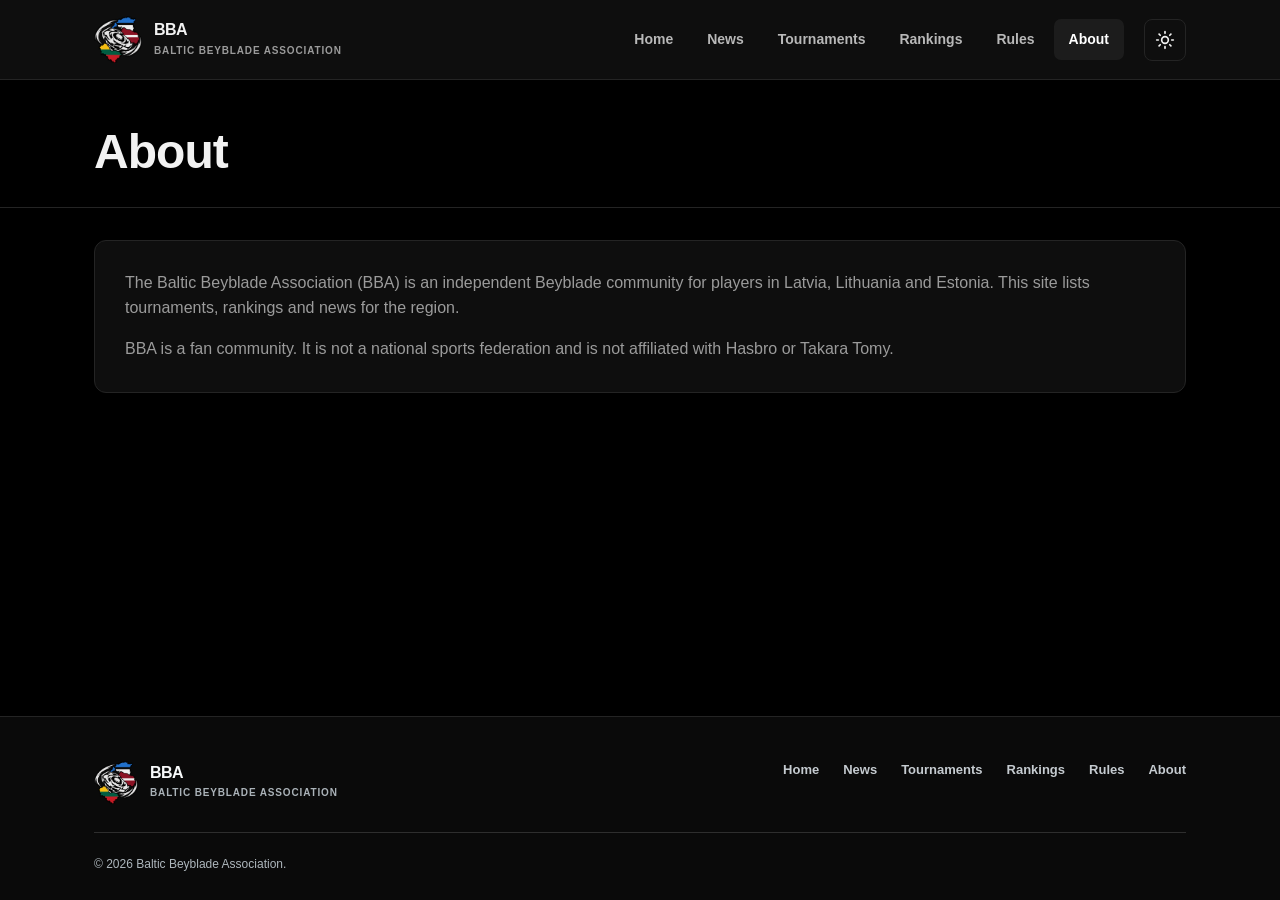
==== commit 0218415d: "Remove account navigation and keep original BBA layout in about.html" ====
--- a/about.html
+++ b/about.html
@@ -8,8 +8,8 @@
   <title>About | Baltic Beyblade Association</title>
   <link rel="icon" href="assets/bba-logo.png" type="image/png">
   <script>try { if (sessionStorage.getItem('bba-theme') === 'light') document.documentElement.dataset.theme = 'light'; } catch (e) {}</script>
-  <link rel="stylesheet" href="style.css?v=20261030b">
-  <script defer src="script.js?v=20261030b"></script>
+  <link rel="stylesheet" href="style.css?v=20261102-static">
+  <script defer src="script.js?v=20261102-static"></script>
 </head>
 <body>
   <a class="skip-link" href="#main">Skip to content</a>
@@ -29,7 +29,7 @@
         <svg class="icon-sun" viewBox="0 0 24 24" fill="none" stroke="currentColor" stroke-width="2" stroke-linecap="round" aria-hidden="true"><circle cx="12" cy="12" r="4"/><path d="M12 2v2M12 20v2M4.9 4.9l1.4 1.4M17.7 17.7l1.4 1.4M2 12h2M20 12h2M4.9 19.1l1.4-1.4M17.7 6.3l1.4-1.4"/></svg>
         <svg class="icon-moon" viewBox="0 0 24 24" fill="none" stroke="currentColor" stroke-width="2" stroke-linecap="round" stroke-linejoin="round" aria-hidden="true"><path d="M21 12.8A9 9 0 1 1 11.2 3a7 7 0 0 0 9.8 9.8z"/></svg>
       </button>
-      <div class="header-account" aria-label="Account links"><a class="nav-auth-login" href="login.html" data-auth-guest hidden>Log in</a><a class="nav-auth-register" href="register.html" data-auth-guest hidden>Register</a><a class="nav-auth-profile" href="profile.html" data-auth-profile hidden>Profile</a><a class="nav-auth-settings" href="settings.html" data-auth-settings hidden aria-label="Account settings" title="Account settings"><svg viewBox="0 0 24 24" fill="none" stroke="currentColor" stroke-width="1.8" stroke-linecap="round" stroke-linejoin="round" aria-hidden="true"><circle cx="12" cy="12" r="3"/><path d="M12 2.5 14 5l3-.4.8 3 2.8 1.4-1.3 2.7 1.3 2.7-2.8 1.4-.8 3-3-.4-2 2.5-2-2.5-3 .4-.8-3-2.8-1.4 1.3-2.7-1.3-2.7 2.8-1.4.8-3L10 5z"/></svg></a></div>
+      
     </div>
   </header>
   <main id="main"><section class="page-hero"><div class="container"><h1>About</h1></div></section>
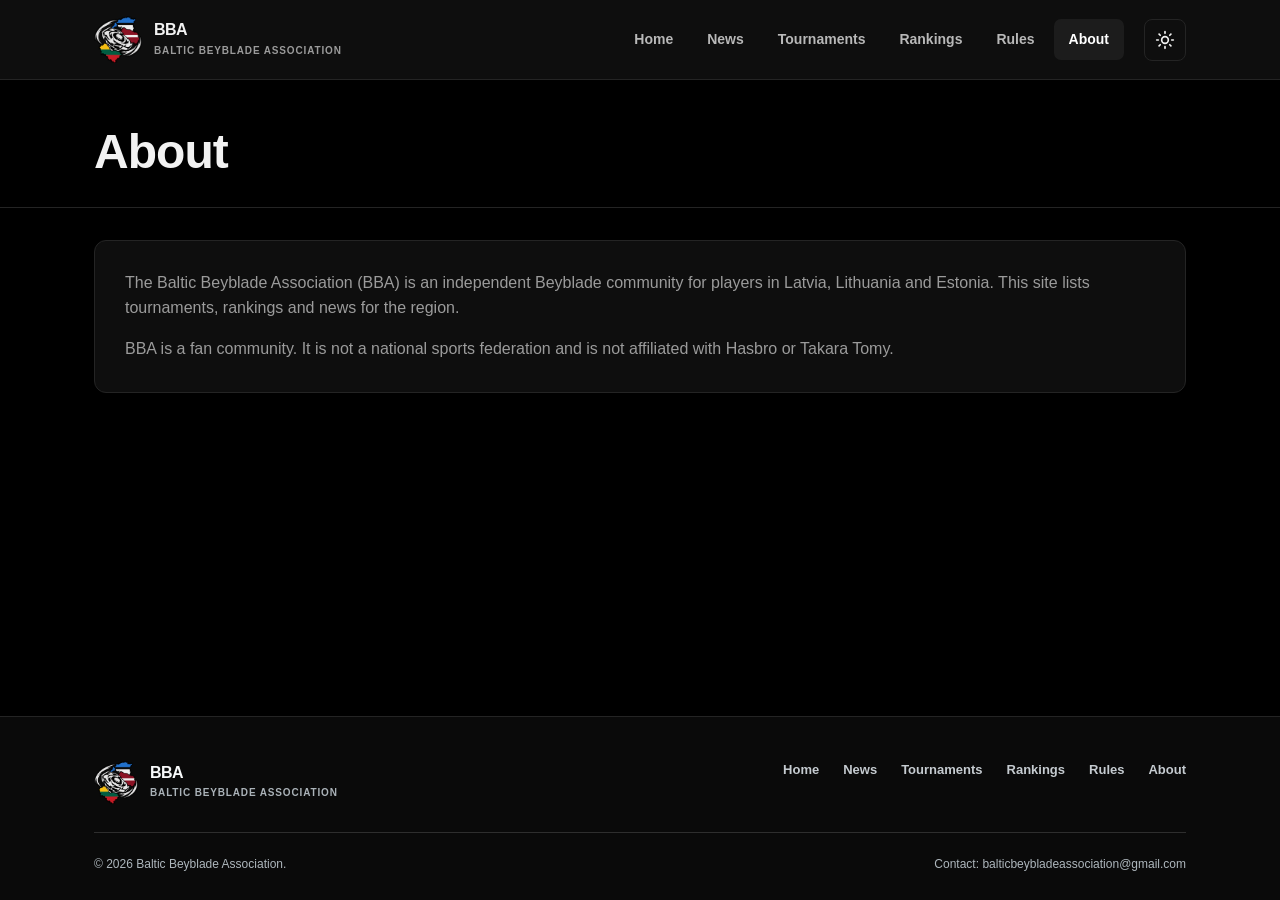
==== commit fa37d7f4: "Add BBA contact email to about.html footer" ====
--- a/about.html
+++ b/about.html
@@ -8,7 +8,7 @@
   <title>About | Baltic Beyblade Association</title>
   <link rel="icon" href="assets/bba-logo.png" type="image/png">
   <script>try { if (sessionStorage.getItem('bba-theme') === 'light') document.documentElement.dataset.theme = 'light'; } catch (e) {}</script>
-  <link rel="stylesheet" href="style.css?v=20261102-static">
+  <link rel="stylesheet" href="style.css?v=20261118-contact">
   <script defer src="script.js?v=20261102-static"></script>
 </head>
 <body>
@@ -42,7 +42,7 @@
         <a href="index.html" class="brand" aria-label="BBA homepage"><img class="brand-icon" src="assets/bba-logo.png" alt="" width="44" height="44"><span><span class="brand-name">BBA</span><span class="brand-sub">BALTIC BEYBLADE ASSOCIATION</span></span></a>
         <nav class="footer-nav" aria-label="Footer navigation"><a href="index.html">Home</a><a href="news.html">News</a><a href="tournaments.html">Tournaments</a><a href="rankings.html">Rankings</a><a href="rules.html">Rules</a><a href="about.html">About</a></nav>
       </div>
-      <div class="footer-bottom"><p>© <span id="year">2026</span> Baltic Beyblade Association.</p></div>
+      <div class="footer-bottom"><p>© <span id="year">2026</span> Baltic Beyblade Association.</p><p class="footer-contact">Contact: <a href="mailto:balticbeybladeassociation@gmail.com">balticbeybladeassociation@gmail.com</a></p></div>
     </div>
   </footer>
 </body>
--- a/style.css
+++ b/style.css
@@ -218,112 +218,3 @@
 .event-meta {display: flex; flex-wrap: wrap; gap: 4px 16px; margin-top: 5px; color: var(--muted); font-size: 12px;}
 .event-meta span {display: inline-flex; align-items: center; gap: 5px;}
 .event-meta svg {width: 13px; height: 13px;}
-
-/* Account controls are after the theme button, at the far right of the header. */
-.header-inner > .nav {
-  flex: 1 1 auto;
-  min-width: 0;
-  justify-content: flex-end;
-}
-.header-inner > .header-account {
-  display: flex;
-  flex: 0 0 auto;
-  align-items: center;
-  justify-content: flex-end;
-  min-width: 164px;
-  gap: 8px;
-}
-.header-inner > .header-account a {
-  display: inline-flex;
-  align-items: center;
-  justify-content: center;
-  padding: 9px 14px;
-  border: 1px solid var(--line-strong);
-  border-radius: 7px;
-  background: var(--surface);
-  color: var(--ink);
-  font-size: 14px;
-  font-weight: 600;
-  white-space: nowrap;
-  line-height: 1.4;
-  text-decoration: none;
-}
-.header-inner > .header-account .nav-auth-register,
-.header-inner > .header-account .nav-auth-profile {
-  background: var(--btn-bg);
-  border-color: var(--btn-bg);
-  color: var(--btn-ink);
-}
-.header-inner > .header-account a:hover,
-.header-inner > .header-account a:focus-visible { background: var(--hover); }
-.header-inner > .header-account .nav-auth-register:hover,
-.header-inner > .header-account .nav-auth-register:focus-visible,
-.header-inner > .header-account .nav-auth-profile:hover,
-.header-inner > .header-account .nav-auth-profile:focus-visible {
-  background: var(--btn-hover);
-  border-color: var(--btn-hover);
-  color: var(--btn-ink);
-}
-.header-inner > .header-account [hidden] { display: none !important; }
-.header-inner > .header-account a[aria-current="page"] {
-  outline: 2px solid var(--line-strong);
-  outline-offset: 2px;
-}
-.profile-session-status {
-  border: 1px solid var(--line);
-  border-radius: 12px;
-  background: var(--surface);
-  padding: 20px 24px;
-  color: var(--muted);
-  max-width: 650px;
-}
-.profile-session-status a { color: var(--ink); text-decoration: underline; }
-.profile-session-status[hidden], .profile-sign-in[hidden] { display: none !important; }
-.profile-sign-in { display: flex; gap: 10px; flex-wrap: wrap; margin-top: 16px; }
-
-/* Main site navigation collapses but the account actions stay beside the theme button. */
-@media (max-width: 1120px) {
-  .menu-toggle { display: inline-flex; margin-left: auto; }
-  .header-inner > .nav {
-    display: none;
-    position: absolute;
-    left: 0; right: 0; top: 80px;
-    padding: 12px 20px 20px;
-    border-bottom: 1px solid var(--line);
-    background: var(--surface);
-    flex-direction: column;
-    align-items: stretch;
-    box-shadow: 0 14px 20px #0000000a;
-    gap: 4px;
-  }
-  .header-inner > .nav.is-open { display: flex; }
-  .header-inner > .nav > a { padding: 11px 14px; }
-}
-/* Compact branding makes space for the buttons on narrow phones. */
-@media (max-width: 640px) {
-  .site-header .brand > span { display: none; }
-  .site-header .brand-icon { width: 38px; height: 38px; }
-  .site-header .header-inner { gap: 8px; }
-  .header-inner > .header-account { gap: 5px; min-width: 0; }
-  .header-inner > .header-account a { padding: 9px 10px; font-size: 12px; }
-}
-
-/* Settings cog is the last control, immediately after the Profile button. */
-.header-inner > .header-account .nav-auth-settings {
-  display:inline-flex; flex:0 0 42px; width:42px; height:42px;
-  align-items:center;justify-content:center;padding:0;
-  border:1px solid var(--line-strong);background:var(--surface);color:var(--ink);
-  border-radius:8px;
-}
-.header-inner > .header-account .nav-auth-settings svg {width:20px;height:20px;display:block;}
-.header-inner > .header-account .nav-auth-settings[hidden]{display:none!important;}
-.header-inner > .header-account .nav-auth-settings:hover,
-.header-inner > .header-account .nav-auth-settings:focus-visible{background:var(--hover);color:var(--ink);}
-@media(max-width:640px){
-  .header-inner > .header-account .nav-auth-settings {width:36px;height:36px;flex-basis:36px;}
-  .header-inner > .header-account .nav-auth-settings svg {width:18px;height:18px;}
-}
-
-/* Homepage guest/member CTAs must stay hidden until /api/auth/me finishes. */
-.button-row [data-auth-guest][hidden],
-.button-row [data-auth-profile][hidden] { display: none !important; }
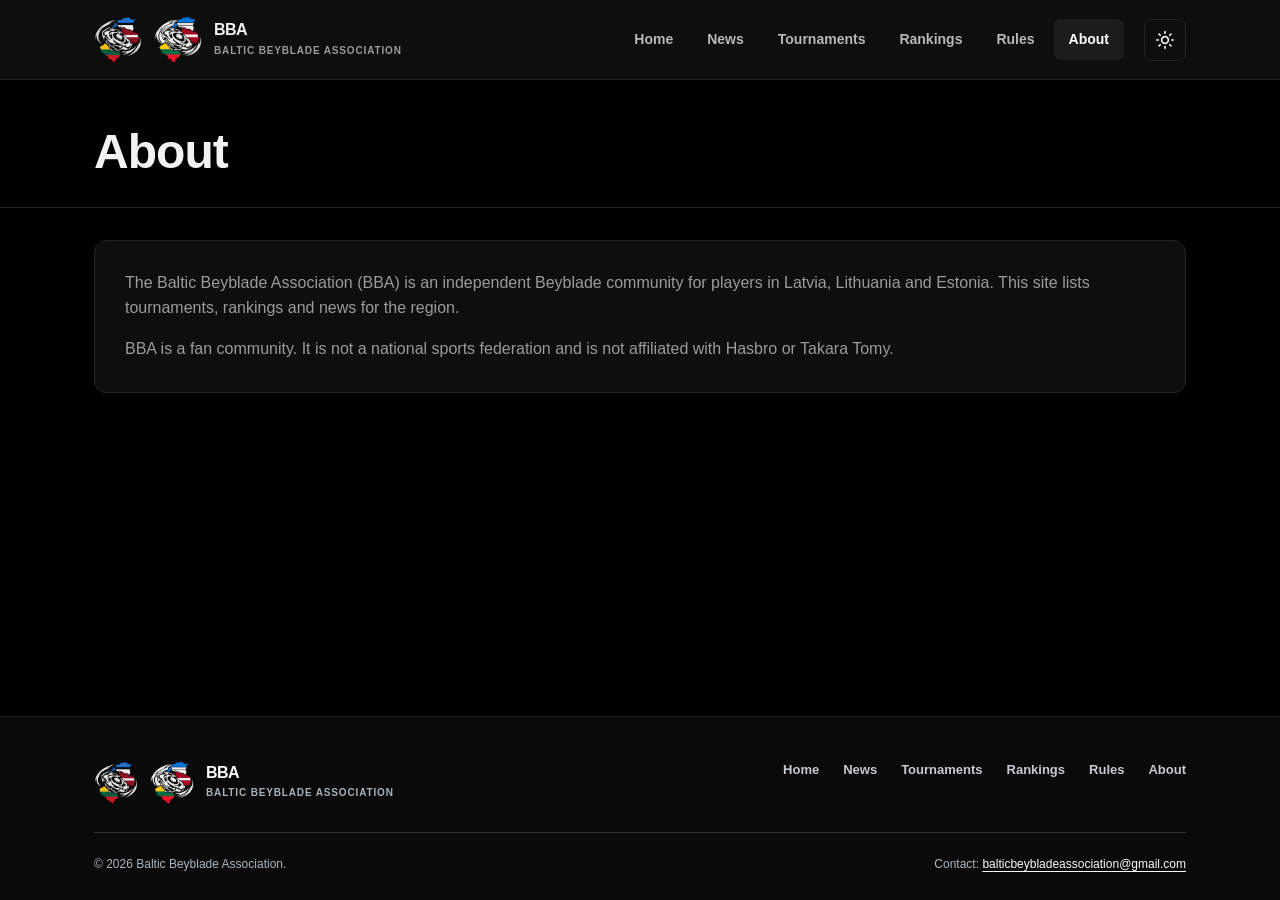
==== commit a9c0fb81: "Use outlined logo on light theme in about.html" ====
--- a/about.html
+++ b/about.html
@@ -8,7 +8,7 @@
   <title>About | Baltic Beyblade Association</title>
   <link rel="icon" href="assets/bba-logo.png" type="image/png">
   <script>try { if (sessionStorage.getItem('bba-theme') === 'light') document.documentElement.dataset.theme = 'light'; } catch (e) {}</script>
-  <link rel="stylesheet" href="style.css?v=20261118-contact">
+  <link rel="stylesheet" href="style.css?v=20261118-logo">
   <script defer src="script.js?v=20261102-static"></script>
 </head>
 <body>
@@ -16,7 +16,7 @@
   <header class="site-header">
     <div class="container header-inner">
       <a class="brand" href="index.html" aria-label="Baltic Beyblade Association homepage">
-        <img class="brand-icon" src="assets/bba-logo.png" alt="" width="48" height="48">
+        <img class="theme-logo-dark brand-icon" src="assets/bba-logo.png" alt="" width="48" height="48"><img class="theme-logo-light brand-icon" src="assets/bba-logo-light.png" alt="" width="48" height="48">
         <span><span class="brand-name">BBA</span><span class="brand-sub">BALTIC BEYBLADE ASSOCIATION</span></span>
       </a>
       <button class="menu-toggle" type="button" aria-label="Open menu" aria-controls="main-nav" aria-expanded="false">
@@ -39,7 +39,7 @@
   <footer class="site-footer">
     <div class="container">
       <div class="footer-top">
-        <a href="index.html" class="brand" aria-label="BBA homepage"><img class="brand-icon" src="assets/bba-logo.png" alt="" width="44" height="44"><span><span class="brand-name">BBA</span><span class="brand-sub">BALTIC BEYBLADE ASSOCIATION</span></span></a>
+        <a href="index.html" class="brand" aria-label="BBA homepage"><img class="theme-logo-dark brand-icon" src="assets/bba-logo.png" alt="" width="44" height="44"><img class="theme-logo-light brand-icon" src="assets/bba-logo-light.png" alt="" width="44" height="44"><span><span class="brand-name">BBA</span><span class="brand-sub">BALTIC BEYBLADE ASSOCIATION</span></span></a>
         <nav class="footer-nav" aria-label="Footer navigation"><a href="index.html">Home</a><a href="news.html">News</a><a href="tournaments.html">Tournaments</a><a href="rankings.html">Rankings</a><a href="rules.html">Rules</a><a href="about.html">About</a></nav>
       </div>
       <div class="footer-bottom"><p>© <span id="year">2026</span> Baltic Beyblade Association.</p><p class="footer-contact">Contact: <a href="mailto:balticbeybladeassociation@gmail.com">balticbeybladeassociation@gmail.com</a></p></div>
--- a/style.css
+++ b/style.css
@@ -218,3 +218,7 @@
 .event-meta {display: flex; flex-wrap: wrap; gap: 4px 16px; margin-top: 5px; color: var(--muted); font-size: 12px;}
 .event-meta span {display: inline-flex; align-items: center; gap: 5px;}
 .event-meta svg {width: 13px; height: 13px;}
+
+/* Contact address on every page, with the existing simple footer style. */
+.footer-bottom .footer-contact a { color: #f8fafb; text-decoration: underline; text-underline-offset: 3px; overflow-wrap: anywhere; }
+.footer-bottom .footer-contact a:hover, .footer-bottom .footer-contact a:focus-visible { color: #c5cbd0; }
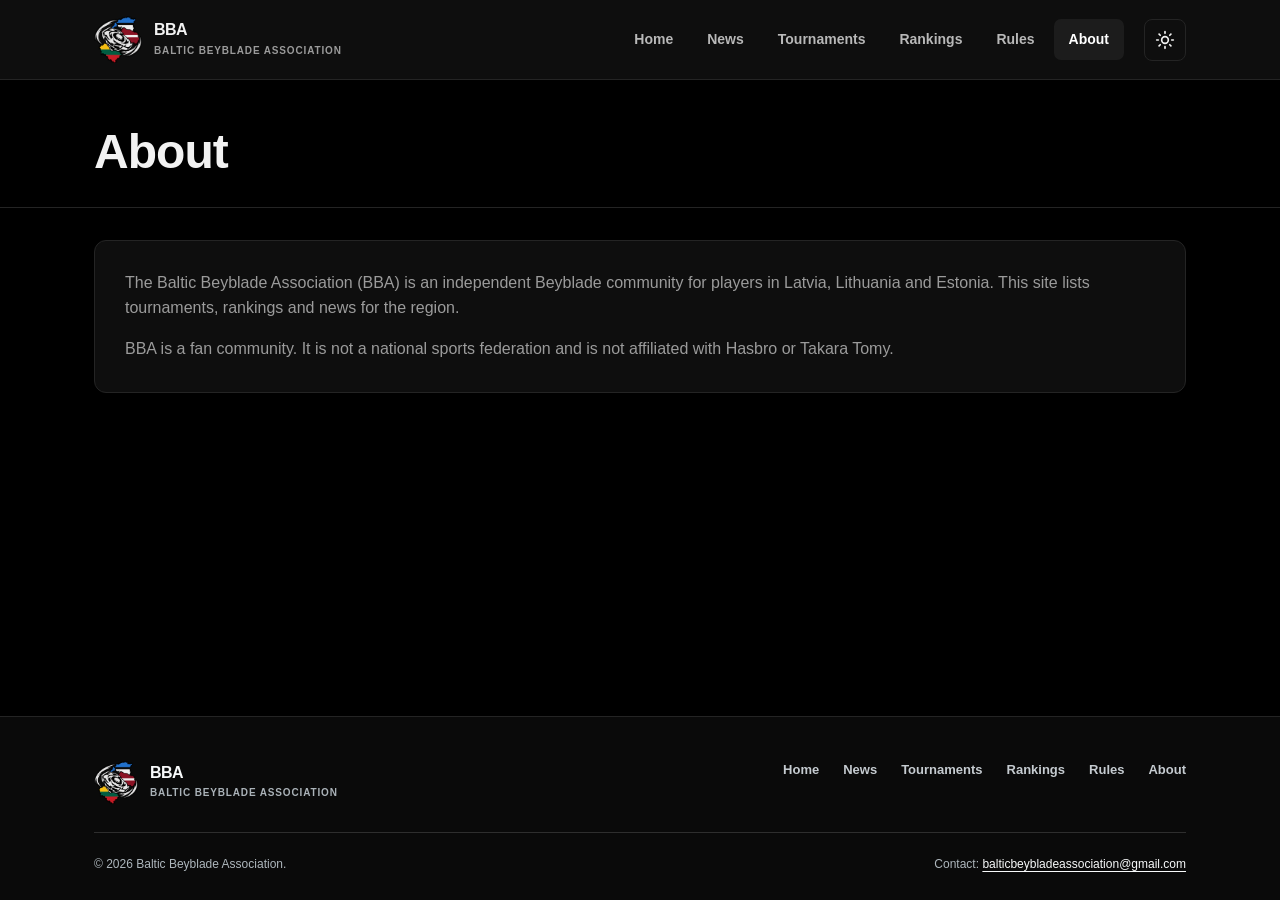
==== commit a2e214d7: "Use blue-black-white Estonian flag logo on light theme in about.html" ====
--- a/about.html
+++ b/about.html
@@ -16,7 +16,7 @@
   <header class="site-header">
     <div class="container header-inner">
       <a class="brand" href="index.html" aria-label="Baltic Beyblade Association homepage">
-        <img class="theme-logo-dark brand-icon" src="assets/bba-logo.png" alt="" width="48" height="48"><img class="theme-logo-light brand-icon" src="assets/bba-logo-light.png" alt="" width="48" height="48">
+        <img class="theme-logo-dark brand-icon" src="assets/bba-logo.png" alt="" width="48" height="48"><img class="theme-logo-light brand-icon" src="assets/bba-logo-light-fixed.png" alt="" width="48" height="48">
         <span><span class="brand-name">BBA</span><span class="brand-sub">BALTIC BEYBLADE ASSOCIATION</span></span>
       </a>
       <button class="menu-toggle" type="button" aria-label="Open menu" aria-controls="main-nav" aria-expanded="false">
@@ -39,7 +39,7 @@
   <footer class="site-footer">
     <div class="container">
       <div class="footer-top">
-        <a href="index.html" class="brand" aria-label="BBA homepage"><img class="theme-logo-dark brand-icon" src="assets/bba-logo.png" alt="" width="44" height="44"><img class="theme-logo-light brand-icon" src="assets/bba-logo-light.png" alt="" width="44" height="44"><span><span class="brand-name">BBA</span><span class="brand-sub">BALTIC BEYBLADE ASSOCIATION</span></span></a>
+        <a href="index.html" class="brand" aria-label="BBA homepage"><img class="theme-logo-dark brand-icon" src="assets/bba-logo.png" alt="" width="44" height="44"><img class="theme-logo-light brand-icon" src="assets/bba-logo-light-fixed.png" alt="" width="44" height="44"><span><span class="brand-name">BBA</span><span class="brand-sub">BALTIC BEYBLADE ASSOCIATION</span></span></a>
         <nav class="footer-nav" aria-label="Footer navigation"><a href="index.html">Home</a><a href="news.html">News</a><a href="tournaments.html">Tournaments</a><a href="rankings.html">Rankings</a><a href="rules.html">Rules</a><a href="about.html">About</a></nav>
       </div>
       <div class="footer-bottom"><p>© <span id="year">2026</span> Baltic Beyblade Association.</p><p class="footer-contact">Contact: <a href="mailto:balticbeybladeassociation@gmail.com">balticbeybladeassociation@gmail.com</a></p></div>
--- a/style.css
+++ b/style.css
@@ -222,3 +222,9 @@
 /* Contact address on every page, with the existing simple footer style. */
 .footer-bottom .footer-contact a { color: #f8fafb; text-decoration: underline; text-underline-offset: 3px; overflow-wrap: anywhere; }
 .footer-bottom .footer-contact a:hover, .footer-bottom .footer-contact a:focus-visible { color: #c5cbd0; }
+
+/* Keep the existing logo in dark mode and use the outlined version in light mode.
+   Both images occupy the same spot; no extra border or background panel. */
+.theme-logo-light { display: none; }
+:root[data-theme="light"] .theme-logo-dark { display: none; }
+:root[data-theme="light"] .theme-logo-light { display: block; }
